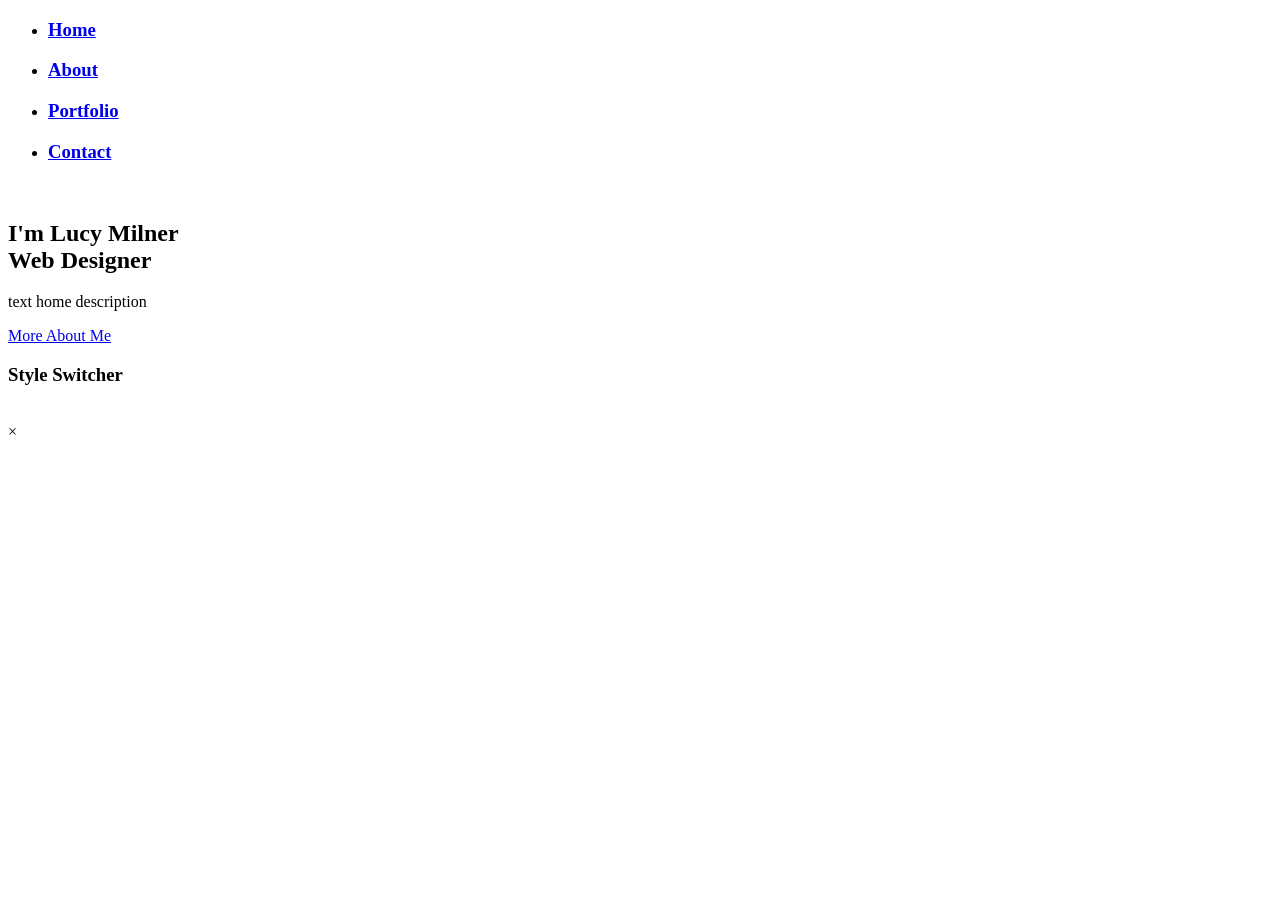
==== Proyecto/index.html @ d6480c84 "Add files via upload" ====
<!DOCTYPE html>
<html lang="es">
    <head>
        <meta charset="UTF-8" />
        <meta name="viewport" content="width=device-width, initial-scale=1.0" />

        <!--=============== REMIXICON ===============-->
        <link
            herf="https://cdn.jsdelivr.net/npm/remixcon@4.5.0/fonts/remixcon.css"
            rel="stylesheet"
        />

        <!--=============== CSS ===============-->
        <link rel="stylesheet" href="assets/css/styles.css" />

        <title>Portfolio Website Lucy</title>
    </head>
    <body>
        <!--=============== NAVBAR ===============-->
        <nav class="nav">
            <div class="nav-menu" id="nav-menu">
                <ul class="nav-list grid">
                    <li class="nav-item">
                        <a href="index.html" class="nav-link active-link">
                            <i class="ri-home-4-line nav-icon"></i>
                            <h3 class="nav-name">Home</h3>
                        </a>
                    </li>

                    <li class="nav-item">
                        <a href="About.html" class="nav-link">
                            <i class="ri-user-3-line nav-icon"></i>
                            <h3 class="nav-name">About</h3>
                        </a>
                    </li>

                    <li class="nav-item">
                        <a href="portfolio.html" class="nav-link">
                            <i class="ri-folder-2-line nav-icon"></i>
                            <h3 class="nav-name">Portfolio</h3>
                        </a>
                    </li>

                    <li class="nav-item">
                        <a href="contact.html" class="nav-link">
                            <i class="ri-mail-open-line nav-icon"></i>
                            <h3 class="nav-name">Contact</h3>
                        </a>
                    </li>

                </ul>

                <i class="ri-close-line nav-close" id="nav-close"></i>
            </div>

            <div class="nav-toggle" id="nav-toggle">
                <i class="ri-menu-line"></i>
            </div>
        </nav>

        <!--=============== MAIN ===============-->

        <main class="main"></main>
            <!--=============== HOME ===============-->
            <section class="home-container grid">
                <img src="assets/img/profile.png" alt="" class="home-img" />

                <div class="home-content">
                    <h1 class="home-tittle">
                        <span>I'm Lucy Milner</span> <br />
                        Web Designer
                    </h1>

                    <p class="home-description">
                        text home description
                    </p>
                    <a href="about.html" class="button">
                        More About Me
                        <span class="button-icon">
                            <i class="ri-arrow-right-line"></i>
                        </span>
                    </a>
                </div>
                <div class="color-block"></div>
            </section>
        </main>

        <!--=============== STYLE SWITCHER ===============-->
        <div class="style-switcher" id="style-switcher">
            <div class="switcher-toggler" id="switcher-toggler">
                <i class="ri-setting-4-line"></i>
            </div>

            <div class="theme-toggler" id="theme-toggler">
                <i class="ri-sun-line" id="theme-icon"></i>
            </div>

            <h3 class="switcher-tittle">Style Switcher</h3>

            <div class="switcher-items grid">
                <img src="assets/img/orange.png" alt="" class="theme-img" style="--hue: 19" />

                <img src="assets/img/blueviolet.png" alt="" class="theme-img" style="--hue: 271" />

                <img src="assets/img/blue.png" alt="" class="theme-img" style="--hue: 225" />

                <img src="assets/img/magenta.png" alt="" class="theme-img" style="--hue: 339" />

                <img src="assets/img/yellowgreen.png" alt="" class="theme-img" style="--hue: 80" />

                <img src="assets/img/red.png" alt="" class="theme-img" style="--hue: 4" />

                <img src="assets/img/yellow.png" alt="" class="theme-img" style="--hue: 42" />
            </div>

            <div class="switcher-close">&times;</div>
        </div>

        <!--=============== MAIN JS ===============-->
        <script src="assets/js/main.js"></script>
    </body>
</html>
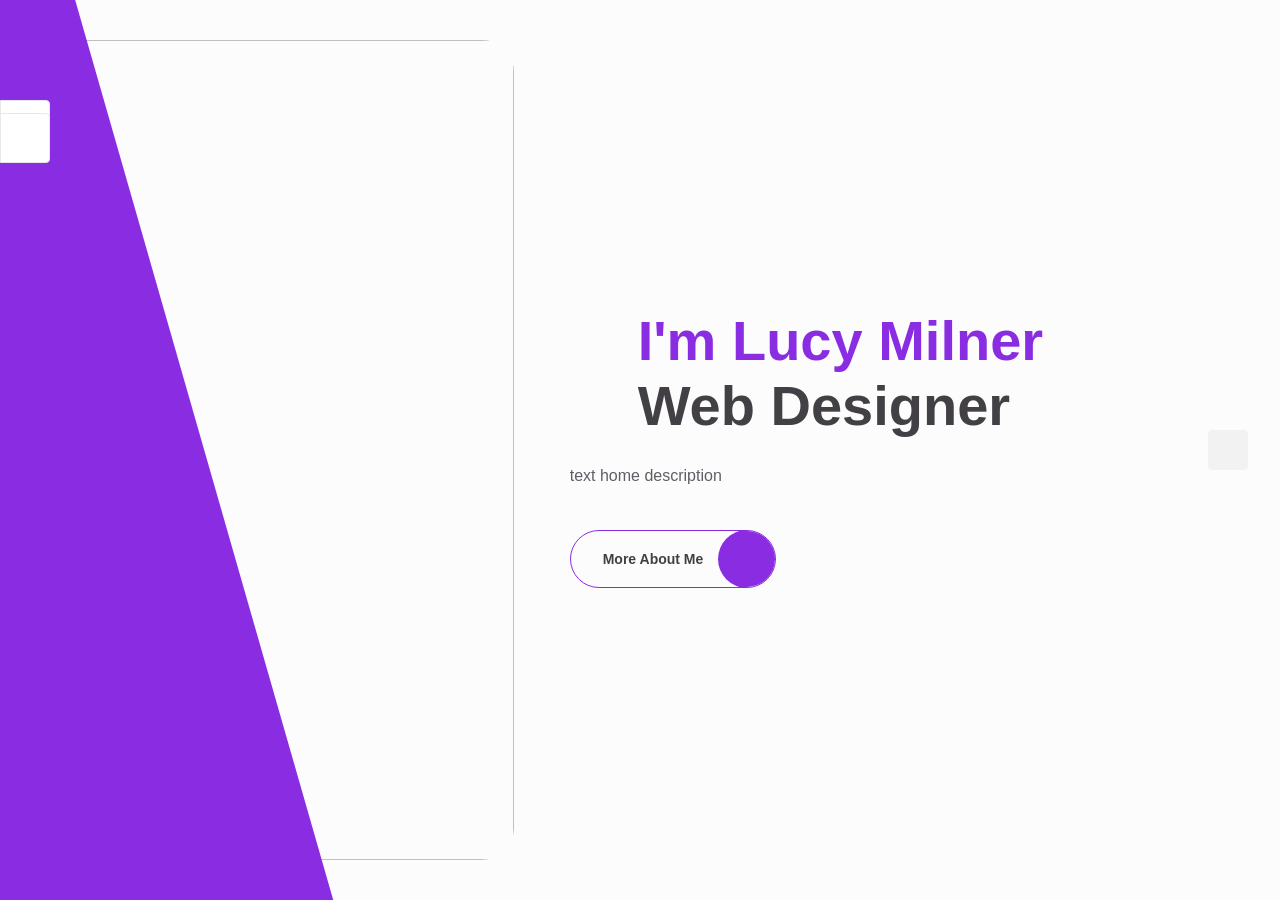
==== commit d844c9dc: "Update index.html" ====
--- a/Proyecto/index.html
+++ b/Proyecto/index.html
@@ -11,7 +11,7 @@
         />
 
         <!--=============== CSS ===============-->
-        <link rel="stylesheet" href="assets/css/styles.css" />
+        <link rel="stylesheet" href="styles.css" />
 
         <title>Portfolio Website Lucy</title>
     </head>
@@ -119,4 +119,4 @@
         <!--=============== MAIN JS ===============-->
         <script src="assets/js/main.js"></script>
     </body>
-</html>+</html>
--- a/Proyecto/styles.css
+++ b/Proyecto/styles.css
@@ -0,0 +1,1034 @@
+/*=============== GOOGLE FONTS ===============*/
+@import url('https://fonts.googleapis.com/css2?family=Montserrant+Alternates:wght@500;600;700;800&display=swap');
+
+/*=============== VARIABLES CSS ===============*/
+:root {
+    /*=============== Colors ===============*/
+    --hue: 271;
+    --first-color: hsl(var(--hue), 76%, 53%);
+    --tittle-color: hsl(var(--hue), 4%, 26%);
+    --text-color: hsl(var(--hue), 4%, 38%);
+    --body-color: hsl(var(--hue), 4%, 99%);
+    --container-color: hsl(var(--hue), 4%, 95%);
+    --border-color: hsl(var(--hue), 4%, 91%);
+    --white-color: hsl(var(--hue), 4%, 100%);
+
+    /*=============== Font family ===============*/
+    --body-font: 'Montserrant Alternates', sans-serif;
+
+    /*=============== Font sizes ===============*/
+    --h1-font-size: 3.5rem;
+    --h2-font-size: 3rem;
+    --h3-font-size: 1.5rem;
+    --large-font-size: 3.25rem;
+    --normal-font-size: 1rem;
+    --small-font-size: 0.875rem;
+    --smaller-font-size: 0.813rem;
+
+    /*=============== Font weight ===============*/
+    --weight-500: 500;
+    --weight-600: 600;
+    --weight-700: 700;
+    --weight-800: 800;
+}
+
+/* Responsive typography */
+@media screen and (max-width: 1208px) {
+    :root {
+        --h1-font-size: 2.25rem;
+        --h2-font-size: 2rem;
+        --h3-font-size: 1.25rem;
+        --large-font-size: 1rem;
+        --normal-font-size: 0.938rem;
+        --small-font-size: 0.813rem;
+        --smaller-font-size: 0.75rem;
+    }
+}
+
+/*=============== BASE ===============*/
+* {
+    margin: 0;
+    padding: 0;
+    box-sizing: border-box;
+}
+
+body,
+input,
+textarea,
+button {
+    font-family: var(--body-font);
+    font-size: var(--normal-font-size);
+    font-weight: var(--weight-500);
+}
+
+body {
+    background-color: var(--body-color);
+    color: var(--text-color);
+}
+
+h1,
+h2,
+h3 {
+    color: var(--tittle-color);
+    font-weight: var(--weight-800);
+}
+
+p {
+    line-height: 1.75;
+}
+
+ul {
+    list-style: none;
+}
+
+a {
+    text-decoration: none;
+}
+
+button,
+input,
+textarea {
+    background-color: transparent;
+    border: none;
+    outline: none;
+}
+
+img {
+    display: block;
+    max-width: 100%;
+}
+
+/*=============== Variable Dark theme ===============*/
+.dark-theme {
+    --tittle-color: hsl(var(--hue), 4%, 100%);
+    --text-color: hsl(var(--hue), 4%, 80%);
+    --body-color: hsl(var(--hue), 4%, 8%);
+    --container-color: hsl(var(--hue), 4%, 12%);
+    --border-color: hsl(var(--hue), 4%, 16%);
+}
+
+/*=============== REUSABLE CSS CLASSES ===============*/
+.button {
+    display: inline-block;
+    color: var(--tittle-color);
+    border: 1px solid var(--first-color);
+    padding: 1.25rem 4.5rem 1.25rem 2rem;
+    border-radius: 2rem;
+    font-size: var(--small-font-size);
+    font-weight: var(--weight-600);
+    position: relative;
+    overflow: hidden;
+    transition: color 0.3s;
+}
+
+.button:hover {
+    color: var(--white-color);
+}
+
+.button::before {
+    display: grid;
+    content: '';
+    position: absolute;
+    inset: 0;
+    background-color: var(--first-color);
+    border-radius: inherit;
+    z-index: -10;
+    transform: translateX(100%);
+    transition: transform 0.3s;
+}
+
+.button:hover::before {
+    transform: translateX(0);
+}
+
+.button-icon {
+    position: absolute;
+    inset: -1px -1px -1px auto;
+    background-color: var(--first-color);
+    aspect-ratio: 1/1;
+    border-radius: 50%;
+    color: var(--white-color);
+    font-size: 1.5rem;
+    display: grid;
+    place-items: center;
+}
+
+.section {
+    padding-block: 4rem;
+}
+
+.section-tittle {
+    font-size: var(--h1-font-size);
+    text-align: center;
+    margin-bottom: 4.5rem;
+}
+
+.section-tittle span {
+    color: var(--first-color);
+}
+
+/*=============== LAYOUT ===============*/
+.grid {
+    display: grid;
+}
+
+.container {
+    max-width: 1208px;
+    margin-inline: auto;
+    padding-inline: 1.25rem;
+}
+
+/*=============== NAVBAR ===============*/
+.nav {
+    position: fixed;
+    inset-block: 0;
+    right: 2rem;
+    display: flex;
+    align-items: center;
+    z-index: 1000;
+}
+
+.nav-list {
+    row-gap: 1.25rem;
+}
+
+.nav-link {
+    background-color: var(--container-color);
+    width: 50px;
+    height: 50px;
+    border-radius: 50%;
+    display: grid;
+    place-items: center;
+    position: relative;
+    transition: background 0.3s;
+}
+
+.nav-link:hover,
+.active-link {
+    background-color: var(--first-color);
+}
+
+.nav-icon  {
+    color: var(--tittle-color);
+    font-size: 1.5rem;
+    transition: color 0.3s;
+}
+
+.nav-link:hover .nav-icon,
+.active-link .nav-icon {
+    color: var(--white-color);
+}
+
+.nav-link:hover .nav-name {
+    opacity: 1;
+    visibility: visible;
+    right: 0.5rem;
+}
+
+.nav-name {
+    position: absolute;
+    top: 0;
+    right: 0;
+    background-color: var(--first-color);
+    height: 100%;
+    padding-inline: 1.75rem 2.75rem;
+    border-radius: 1.5rem;
+    align-items: center;
+    color: var(--white-color);
+    font-size: var(--small-font-size);
+    font-weight: var(--weight-600);
+    opacity: 0;
+    visibility: hidden;
+    z-index: −10;
+    transition: opcity 0.3s, visibility 0.3s, right 0.3s;
+}
+
+.nav-close,
+.nav-toggle {
+    display: none;
+}
+
+/*=============== HOME ===============*/
+.home-container {
+    grid-template-columns: 4.75fr 7.25fr;
+    align-items: center;
+    column-gap: clamp(2rem, -22.6531rem + 32.6531vw, 10rem);
+    padding: 2.5rem;
+    min-height: 100vh;
+}
+
+.home-img {
+    height: calc(100vh - 5rem);
+    width: 100%;
+    object-fit: cover;
+    border-radius: 2rem;
+}
+
+.home-tittle {
+    font-size: var(--h1-font-size);
+    padding-left: 4.25rem;
+    position: relative;
+}
+
+.home-tittle span {
+    color: var(--first-color);
+}
+
+.home-tittle::before {
+    display: none;
+    content: '';
+    position: absolute;
+    top: 22%;
+    left: 0;
+    width: 40px;
+    height: 4px;
+    border-radius: 0.5rem;
+    background-color: var(--first-color);
+}
+
+.home-description {
+    max-width: 600px;
+    margin-block: 1.5rem 2.5rem;
+}
+
+.color-block {
+    position: fixed;
+    width: 30%;
+    height: 150%;
+    background-color: var(--first-color);
+    transform: rotate(-16deg);
+    top: -12%;
+    left: -12%;
+}
+
+/*=============== ABOUT ===============*/
+.about-container,
+.info-list,
+.stats {
+    grid-template-columns: repeat(2, 1fr);
+    align-items: start;
+    gap: 1.75rem;
+}
+
+.section-subtittle {
+    font-size: var(--h3-font-size);
+    font-weight: var(--weight-700);
+    margin-bottom: 3rem;
+}
+
+.info-list {
+    row-gap: 1.25rem;
+    margin-bottom: 2.25rem;
+}
+
+.info-tittle,
+.info-description {
+    font-size: var(--small-font-size);
+}
+
+.info-description {
+    color: var(--tittle-color);
+}
+
+.stats-box {
+    border: 1px solid var(--border-color);
+    padding: 1.25rem 2rem 1.5rem;
+    border-radius: 0.5rem;
+}
+
+.stats-no {
+    color: var(--first-color);
+    font-size: var(--h2-font-size);
+    margin-bottom: 0.25rem;
+}
+
+.stats-tittle {
+    font-size: var(--small-font-size);
+    line-height: 1.5;
+    padding-left: 2.75rem;
+    position: relative;
+}
+
+.stats-tittle {
+    content: '';
+    position: absolute;
+    top: 25%;
+    left: 0;
+    width: 30px;
+    height: 1px;
+    background-color: var(--text-color);
+}
+
+.separator {
+    max-width: 450px;
+    border-top: 1px solid var(--border-color);
+    margin: 4.5rem auto;
+}
+
+/*=============== Skills ===============*/
+.subtittle-center {
+    text-align: center;
+}
+
+.skills-container {
+    grid-template-columns: repeat(2, 1fr);
+    column-gap: 10rem;
+}
+
+.skills-tittle {
+    font-size: var(--large-font-size);
+    font-weight: var(--weight-700);
+    text-align: center;
+    margin-bottom: 3rem;
+}
+
+.skills-items {
+    grid-template-columns: repeat(3, 1fr);
+    gap: 3rem;
+}
+
+.skills-data {
+    text-align: center;
+}
+
+.skills-blob {
+    width: 80px;
+    height: 108px;
+    background-color: var(--container-color);
+    border-radius: 3rem;
+    display: grid;
+    place-items: center;
+    margin-inline: auto;
+}
+
+.skills-img {
+    width: 40px;
+}
+
+.skills-name {
+    font-size: var(--normal-font-size);
+    font-weight: var(--weight-700);
+    margin-block: 1rem 0.5rem;
+}
+
+.skills-level {
+    font-size: var(--smaller-font-size);
+}
+
+/*=============== Resume ===============*/
+.resume-container {
+    grid-template-columns: repeat(2, 1fr);
+    column-gap: 1.75rem;
+}
+
+.resume-group {
+    row-gap: 3rem;
+}
+
+.resume-item {
+    padding-left: 3.75rem;
+    position: relative;
+}
+
+.resume-item::before {
+    content: '';
+    position: absolute;
+    inset: 0 auto 0 1.25rem;
+    border-left: 1px solid var(--border-color);
+}
+
+.resume-icon {
+    position: absolute;
+    left: 0;
+    top: 0;
+    color: var(--white-color);
+    background-color: var(--first-color);
+    width: 40px;
+    aspect-ratio: 1/1;
+    border-radius: 50%;
+    display: grid;
+    place-items: center;
+    font-size: var(--large-font-size);
+}
+
+.resume-date {
+    background-color: var(--container-color);
+    padding: .25rem .75rem;
+    border-radius: 1rem;
+    font-size: var(--smaller-font-size);
+}
+
+.resume-subtittle {
+    font-size: var(--container-color);
+    font-weight: var(--weight-700);
+    margin-block: 1.25rem 0,75rem;
+}
+
+.resume-subtittle span {
+    color: var(--text-color);
+    font-size: var(--small-font-size);
+    font-weight: var(--weight-500);
+    padding-left: 1.5rem;
+    position: relative;
+}
+
+.resume-subtittle span::before {
+    content: '';
+    position: absolute;
+    top: 0.5rem;
+    left: 0.4rem;
+    width: 10px;
+    height: 2px;
+    background-color: var(--text-color);
+}
+
+.resume-description {
+    font-size: var(--small-font-size);
+}
+
+/*=============== PORTFOLIO ===============*/
+.portfolio-container {
+    grid-template-columns: repeat(3, 1fr);
+    gap: 2rem;
+}
+
+.portfolio-card {
+    background-color: var(--container-color);
+    padding: 1.5rem;
+    border-radius: 1.5rem;
+}
+
+.portfolio-img-wrapper {
+    border-radius: 1.25rem;
+    overflow: hidden;
+    display: block;
+}
+
+.portfolio-img {
+    transition: transform 0.3s;
+}
+
+.portfolio-card:hover .portfolio-img {
+    transform: scale(1.2);
+}
+
+.portfolio-tittle {
+    font-size: var(--large-font-size);
+    margin-block: 1.5rem 0.5rem;
+}
+
+.portfolio-description {
+    font-size: var(--small-font-size);
+    line-height: 1.5;
+}
+
+.portfolio-skills {
+    background-color: var(--body-color);
+    padding-inline: 0.75rem;
+    width: max-content;
+    height: 34px;
+    border-radius: 1rem;
+    display: flex;
+    align-items: center;
+    column-gap: 0.75rem;
+    margin-block: 1.5rem;
+}
+
+.portfolio-skill {
+    width: 16px;
+}
+
+.portfolio-link {
+    color: var(--tittle-color);
+    display: inline-flex;
+    align-items: center;
+    column-gap: 0.5rem;
+    transition: color 0.3s;
+}
+
+.portfolio-link:hover {
+    color: var(--text-color);
+}
+
+.link-icon {
+    font-size: 1.25rem;
+}
+
+/*=============== CONTACT ===============*/
+.contact-container {
+    grid-template-columns: 5fr 7fr;
+    align-items: start;
+    column-gap: 1.5rem;
+}
+
+.contact-content {
+    padding-top: 0.5rem;
+    row-gap: 2.5rem;
+}
+
+.contact-card {
+    display: grid;
+    grid-template-columns: max-content 1fr;
+    align-items: center;
+    column-gap: 4.5rem;
+}
+
+.contact-icon {
+    width: 56px;
+    height: 56px;
+    border-radius: 50%;
+    border: 2px solid var(--border-color);
+    background-color: var(--container-color);
+    font-size: var(--h3-font-size);
+    display: grid;
+    place-items: center;
+    position: relative;
+}
+
+.contact-icon::before {
+    content: '';
+    position: absolute;
+    left: 100%;
+    top: 50%;
+    width: 40px;
+    height: 2px;
+    background-color: var(--border-color);
+}
+
+.contact-tittle {
+    font-size: var(--large-font-size);
+    line-height: 1;
+    margin-bottom: 0.5rem;
+}
+
+.contact-data {
+    font-size: var(--small-font-size);
+}
+
+.contact-form {
+    row-gap: 1.25rem;
+    position: relative;
+}
+
+.contact-group {
+    grid-template-columns: repeat(2, 1fr);
+    gap: 1.25rem;
+}
+
+.contact-form-div {
+    display: grid;
+    row-gap: ;
+}
+
+.contact-form-label {
+    text-indent: 1.5rem;
+    font-size: var(--small-font-size);
+}
+
+.contact-form-label b {
+    color: var(--first-color);
+}
+
+.contact-form-input {
+    background-color: var(--container-color);
+    color: var(--tittle-color);
+    padding: 1rem 1.5rem;
+    border-radius: 1.5rem;
+}
+
+.contact-form-area {
+    resize: none;
+    height: 140px;
+}
+
+.contact-button {
+    justify-self: end;
+    margin-top: 1.5rem;
+}
+
+.contact-message {
+    position: absolute;
+    right: 0.5rem;
+    bottom: 4.6rem;
+    font-size: var(--small-font-size);
+}
+
+.color-red {
+    color: hsl(2, 76%, 53%);
+}
+
+.color-first {
+    color: var(--first-color);
+}
+
+/*=============== STYLE SWITCHER ===============*/
+
+.style-switcher {
+    position: fixed;
+    top: 10%;
+    left: 0;
+    background-color: var(--white-color);
+    width: 250px;
+    padding: 1rem;
+    transform: translateX(-100%);
+    z-index: 100;
+    transition: transform 0.3s;
+}
+
+.show-switcher {
+    transform: translateX(0);
+}
+
+.style-switcher,
+.switcher-toggler,
+.theme-toggler {
+    border-radius: 0 0.25rem 0.25rem 0;
+}
+
+.switcher-tittle,
+.switcher-toggler,
+.theme-toggler,
+.switcher-close {
+    color: hsl(var(--hue), 4%, 26%);
+}
+
+.switcher-toggler,
+.theme-toggler {
+    position: absolute;
+    left: 100%;
+    background-color: var(--white-color);
+    width: 50px;
+    height: 50px;
+    font-size: var(--large-font-size);
+    cursor: pointer;
+    display: grid;
+    place-items: center;
+    border: 1px solid hsl(var(--hue), 4%, 91%);
+    transition: left 0.3s;
+}
+
+.switcher-toggler {
+    top: 12%;
+}
+
+.theme-toggler {
+    bottom: 12%;
+}
+
+.show-switcher :is(.switcher-toggler, .theme-toggler) {
+    left: -100%;
+}
+
+.switcher-tittle {
+    font-size: var(--normal-font-size);
+    font-weight: var(--weight-700);
+    border-bottom: 1px solid hsl(var(--hue), 4%, 91%);
+    padding-bottom: 0.5rem;
+    margin-bottom: 1rem;
+}
+
+.switcher-items {
+    grid-template-columns: repeat(5, 1fr);
+    gap: 0.5rem 0.25rem;
+}
+
+.theme-img {
+    width: 30px;
+    cursor: pointer;
+}
+
+.switcher-close {
+    font-size: 2.5rem;
+    position: absolute;
+    top: -0.5rem;
+    right: 0.5rem;
+    cursor: pointer;
+}
+
+/*=============== BREAKPOINTS ===============*/
+
+/* For large devices */
+@media screen and (max-width: 1400px) {
+    .container {
+        max-width: 1008px;
+    }
+}
+
+@media screen and (max-width: 1400px) {
+    .nav-menu {
+        position: fixed;
+        top: 0;
+        right: -100%;
+        background-color: var(--container-color);
+        width: 100%;
+        height: 100%;
+        padding: 5rem 0 0 3rem;
+        z-index: 1000;
+        transition: right 0.3s;
+    }
+
+    .show-menu {
+        right: 0;
+    }
+
+    .nav-list {
+        row-gap: 2rem;
+    }
+
+    .nav-link,
+    .nav-name {
+        all: unset;
+    }
+
+    .nav-link {
+        display: inline-flex;
+        align-items: center;
+        column-gap: 1rem;
+    }
+
+    .nav-link:hover {
+        background: initial;
+    }
+
+    .nav-name {
+        color: var(--tittle-color);
+        font-size: var(--large-font-size);
+        font-weight: var(--weight-600);
+    }
+
+    .nav-icon,
+    .nav-name {
+        transform: color 0.3s;
+    }
+
+    .nav-link:hover :is(.nav-icon, .nav-name),
+    .active-link :is(.nav-icon, .nav-name) {
+        color: var(--first-color);
+    }
+
+    .nav-close,
+    .nav.nav-toggle {
+        display: inline-flex;
+        color: var(--tittle-color);
+        cursor: pointer;
+        position: absolute;
+    }
+
+    .nav-close {
+        top: 1.25rem;
+        right: 1.5rem;
+        font-size: 1.75rem;
+    }
+
+    .nav-toggle {
+        top: 1rem;
+        right: -0.75rem;
+        width: 40px;
+        height: 40px;
+        border-radius: 0.25rem;
+        background-color: var(--container-color);
+        display: grid;
+        place-items: center;
+        font-size: 1.5rem;
+    }
+
+    .home-container {
+        grid-template-columns: 5fr 7fr;
+        padding: 1.5rem;
+    }
+
+    .stats {
+        gap: 1.25rem;
+    }
+
+    .stats-box {
+        padding: 1rem 1.25rem;
+    }
+
+    .stats-tittle {
+        font-size: var(--smaller-font-size);
+    }
+
+    .skills-container {
+        column-gap: 5rem;
+    }
+
+    .skills-tittle {
+        margin-bottom: 2.5rem;
+    }
+
+    .skills-items {
+        gap: 2rem;
+    }
+
+    .resume-icon {
+        width: 32px;
+    }
+
+    .resume-item::before {
+        left: 1rem;
+    }
+}
+
+/* For medium devices */
+@media screen and (max-width: 1024px) {
+    .home-container,
+    .contact-group {
+        grid-template-columns: 1fr;
+    }
+
+    .home-container {
+        row-gap: 2rem;
+    }
+
+    .home-container,
+    .section {
+        padding-block: 3rem;
+    }
+
+    .home-img {
+        width: 220px;
+        height: 220px;
+        border-radius: 50%;
+        margin-top: auto;
+    }
+
+    .home-img,
+    .home-description {
+        margin-inline: auto;
+    }
+
+    .home-content {
+        text-align: cemter;
+        margin-bottom: auto;
+    }
+
+    .home-tittle,
+    .stats-tittle {
+        padding-left: 0;
+    }
+
+    .home-tittle::before,
+    .stats-tittle::before {
+        all: unset;
+    }
+
+    .color-block {
+        display: none;
+    }
+
+    .section-tittle {
+        margin-bottom: 3rem;
+    }
+
+    .about-container,
+    .resume-container,
+    .contact-container {
+        grid-template-columns: 560px;
+        row-gap: 2.75rem;
+    }
+
+    .about-container,
+    .stats,
+    .skills-container,
+    .resume-container,
+    .portfolio-container,
+    .contact-container {
+        justify-content: center;
+    }
+
+    .about-info,
+    .stats-box {
+        text-align: center;
+    }
+
+    .section-subtittle {
+        margin-bottom: 2.5rem;
+    }
+
+    .stats {
+        grid-template-columns: repeat(2, 220px);
+        gap: 1rem;
+    }
+
+    .skills-container {
+        grid-template-columns: 350px;
+        row-gap: 3.5rem;
+    }
+
+    .resume-group {
+        row-gap: 2rem;
+    }
+
+    .portfolio-container {
+        grid-template-columns: repeat(2, 350px);
+        gap: 1.5rem;
+    }
+    .contact-container {
+        padding-top: 0;
+    }
+}
+
+@media screen and (max-width: 768px) {
+    .nav-toggle {
+        top: 0.75rem;
+        right: -1.25rem;
+    }
+
+    .about-container,
+    .resume-container,
+    .contact-container {
+        grid-template-columns: 480px;
+    }
+
+    .portfolio-container {
+        grid-template-columns: 380px;
+    }
+}
+
+/* For small devices */
+@media screen and (max-width: 540px) {
+    .home-container,
+    .container {
+        padding-inline: 0.75rem;
+    }
+
+    .about-container,
+    .skills-container,
+    .resume-container,
+    .contact-container,
+    .portfolio-container {
+        grid-template-columns: 1rem;
+    }
+
+    .stats {
+        grid-template-columns: repeat(2, 1fr);
+        gap: 0.75rem;
+    }
+
+    .stats-box {
+        padding-inline: 1rem;
+    }
+
+    .contact-card {
+        column-gap: 3rem;
+    }
+
+    .contact-icon::before {
+        width: 28px;
+    }
+}
+
+@media screen and (max-width: 540px) {
+    .info-list {
+        grid-template-columns: 1rem;
+    }
+
+    .skills-items {
+        grid-template-columns: repeat(2, 1fr);
+    }
+
+    .resume-item {
+        padding-left: 2.5rem;
+    }
+}
